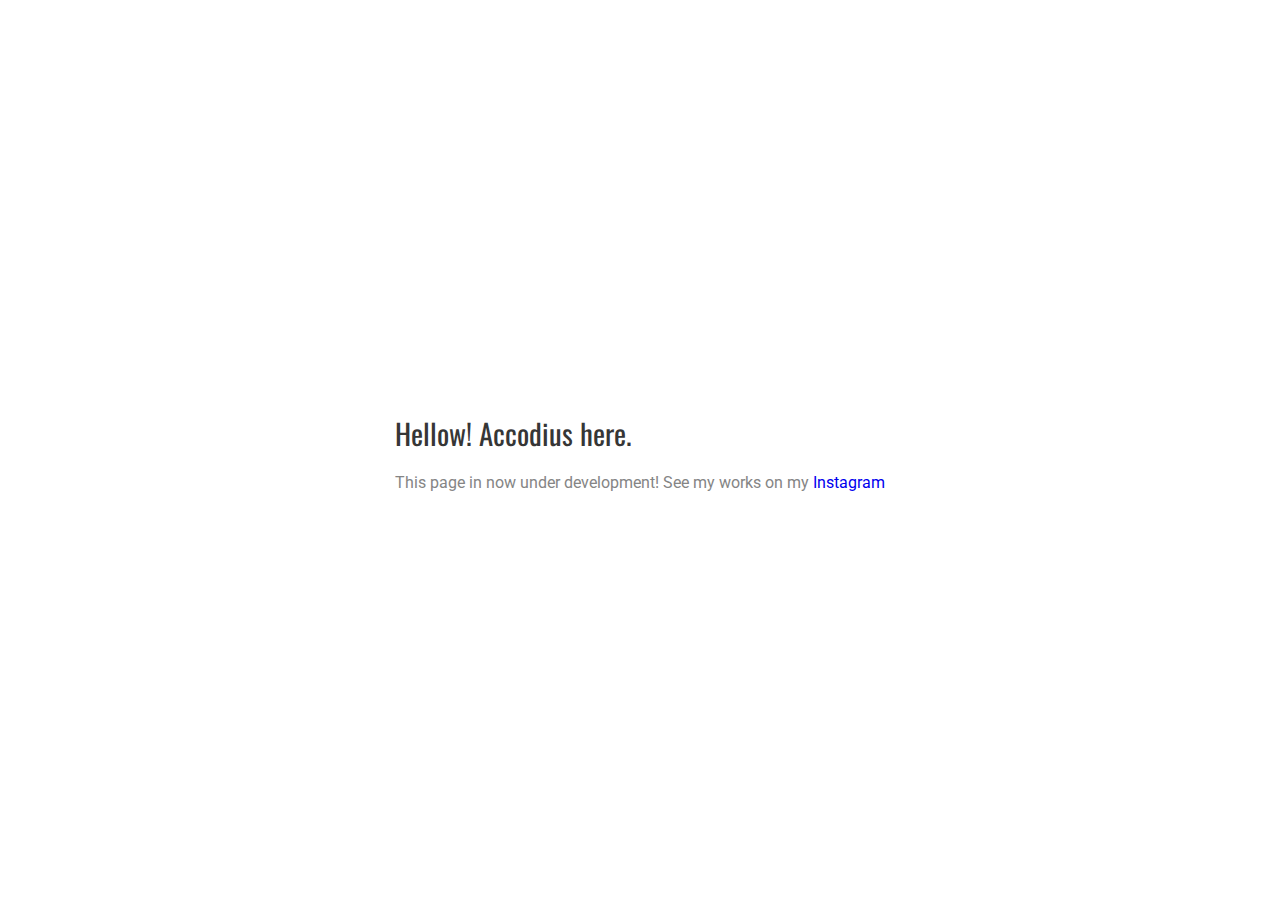
==== index.html @ 39abef61 "Wait page" ====
<!DOCTYPE html>
<html lang="en">

<head>
    <meta charset="UTF-8">
    <meta http-equiv="X-UA-Compatible" content="IE=edge">
    <meta name="viewport" content="width=device-width, initial-scale=1.0">

    <link rel="icon"
        href="data:image/svg+xml,<svg xmlns=%22http://www.w3.org/2000/svg%22 viewBox=%220 0 110 110%22><text y=%22.9em%22 font-size=%2290%22>🤙</text></svg>">
    <link rel="stylesheet" href="https://cdnjs.cloudflare.com/ajax/libs/font-awesome/5.15.3/css/all.min.css"
        integrity="sha512-iBBXm8fW90+nuLcSKlbmrPcLa0OT92xO1BIsZ+ywDWZCvqsWgccV3gFoRBv0z+8dLJgyAHIhR35VZc2oM/gI1w=="
        crossorigin="anonymous" />
    <link rel="stylesheet" href="css/index.css">

    <title>Accodius</title>
    <meta name="title" content="Accodius | Card">
    <meta name="description" content="👋 Hi, Accodius here! Here is our information, follow us!">

    <!-- Open Graph / Facebook -->
    <meta property="og:type" content="website">
    <meta property="og:url" content="https://vanviethieuanh.com/">
    <meta property="og:title" content="Accodius">
    <meta property="og:description" content="👋 Hi, Accodius here! Here is our information, follow us!">
    <!-- <meta property="og:image" content=""> -->

    <!-- Twitter -->
    <meta property="twitter:card" content="summary_large_image">
    <meta property="twitter:url" content="https://vanviethieuanh.com/">
    <meta property="twitter:title" content="Accodius">
    <meta property="twitter:description" content="👋 Hi, Accodius here! Here is our information, follow us!">
    <!-- <meta property="twitter:image" content=""> -->
</head>

<body>
    <main>
        <section class="call">
            <h1>
                Hellow! Accodius here.
            </h1>

            <p>This page in now under development! See my works on my <a href="https://www.instagram.com/accodius/">Instagram</a></p>
        </section>

        <section>

        </section>
    </main>
</body>

</html>
---- css/index.css ----
@import url("https://fonts.googleapis.com/css2?family=Oswald:wght@200;300;400;500;600;700&family=Roboto:ital,wght@0,100;0,300;0,400;0,500;0,700;0,900;1,100;1,300;1,400;1,500;1,700;1,900&display=swap");
@import url("https://fonts.googleapis.com/css2?family=Raleway:ital,wght@0,100;0,200;0,300;0,400;0,500;0,600;0,700;0,800;0,900;1,100;1,200;1,400;1,500;1,600;1,700;1,800;1,900&display=swap");
:root {
  --blue: #699BF7;
  --red: #FC5151;
  --light-yellow: #FFE100;
  --yellow: #FFCE42;
  --green: #2ECC71;
  --violet: #7D3CFF;
  --behance: #0057ff;
  --purple: #9B59B6;
}

::-webkit-scrollbar {
  width: 6px;
}

body {
  font-size: 16px;
  font-family: "Oswald", sans-serif;
  -webkit-box-sizing: border-box;
          box-sizing: border-box;
  margin: 0;
  padding: 0;
  border: 0;
  scrollbar-width: thin;
}

body * {
  -webkit-box-sizing: border-box;
          box-sizing: border-box;
}

h1 {
  font-size: 1.8rem;
  font-weight: 400;
  font-family: "Oswald", sans-serif;
  color: black;
}

h2 {
  font-family: "Oswald", sans-serif;
  font-weight: normal;
  color: black;
  font-size: 1.2rem;
}

h3 {
  font-weight: 300;
  font-family: "Oswald", sans-serif;
  color: #858585;
  font-size: 1.2rem;
}

p {
  font-family: "Roboto", sans-serif;
  color: #858585;
}

button {
  outline: none;
  height: 40px;
  border-radius: 0;
  border: solid 3px #000000;
  font-family: "Oswald", sans-serif;
  font-weight: normal;
  font-size: 1.2rem;
  line-height: 0;
  padding: 0 .5rem;
  padding-bottom: 6px;
  -webkit-box-shadow: inset 0 -6px 0 rgba(0, 0, 0, 0.2);
          box-shadow: inset 0 -6px 0 rgba(0, 0, 0, 0.2);
}

button:active {
  height: 34px;
  padding-bottom: 0;
  -webkit-box-shadow: none;
          box-shadow: none;
  -webkit-transform: translate(0, 6px);
          transform: translate(0, 6px);
}

.card {
  width: 280px;
  height: 343px;
  border: solid 3px black;
  border-radius: 10px;
  display: -ms-grid;
  display: grid;
  -ms-grid-rows: 280px auto;
      grid-template-rows: 280px auto;
  overflow: hidden;
  -webkit-transition: all .3s ease-in-out;
  transition: all .3s ease-in-out;
}

.card .illustration {
  display: -ms-grid;
  display: grid;
  place-content: center;
}

.card:hover {
  margin-top: -20px;
}

body {
  background-color: white;
  display: -webkit-box;
  display: -ms-flexbox;
  display: flex;
  -webkit-box-orient: vertical;
  -webkit-box-direction: normal;
      -ms-flex-direction: column;
          flex-direction: column;
  -webkit-box-align: center;
      -ms-flex-align: center;
          align-items: center;
  -webkit-box-pack: center;
      -ms-flex-pack: center;
          justify-content: center;
  gap: 2rem;
  height: 100vh;
}

a {
  text-decoration: none;
}

h1 {
  color: #363636;
}

h2 {
  font-size: 1.5rem;
  text-align: center;
  border-top: solid 3px;
  padding: 0;
  margin: auto;
  height: 100%;
  display: -ms-grid;
  display: grid;
  place-content: center;
}

.cards {
  display: -webkit-box;
  display: -ms-flexbox;
  display: flex;
  -webkit-box-orient: horizontal;
  -webkit-box-direction: normal;
      -ms-flex-direction: row;
          flex-direction: row;
  gap: 30px;
}

@-webkit-keyframes rotate {
  0% {
    -webkit-transform: rotate(0deg);
            transform: rotate(0deg);
  }
  50% {
    -webkit-transform: rotate(270deg);
            transform: rotate(270deg);
  }
  100% {
    -webkit-transform: rotate(0deg);
            transform: rotate(0deg);
  }
}

@keyframes rotate {
  0% {
    -webkit-transform: rotate(0deg);
            transform: rotate(0deg);
  }
  50% {
    -webkit-transform: rotate(270deg);
            transform: rotate(270deg);
  }
  100% {
    -webkit-transform: rotate(0deg);
            transform: rotate(0deg);
  }
}

@-webkit-keyframes satellite-back {
  0% {
    -webkit-transform: translate(-80px, 80px);
            transform: translate(-80px, 80px);
    visibility: visible;
  }
  50% {
    -webkit-transform: translate(0, 0);
            transform: translate(0, 0);
    visibility: hidden;
  }
  100% {
    -webkit-transform: translate(0, 0);
            transform: translate(0, 0);
    visibility: hidden;
  }
}

@keyframes satellite-back {
  0% {
    -webkit-transform: translate(-80px, 80px);
            transform: translate(-80px, 80px);
    visibility: visible;
  }
  50% {
    -webkit-transform: translate(0, 0);
            transform: translate(0, 0);
    visibility: hidden;
  }
  100% {
    -webkit-transform: translate(0, 0);
            transform: translate(0, 0);
    visibility: hidden;
  }
}

@-webkit-keyframes satellite-front {
  0% {
    -webkit-transform: translate(0, 0);
            transform: translate(0, 0);
    visibility: visible;
  }
  50% {
    -webkit-transform: translate(-80px, 80px);
            transform: translate(-80px, 80px);
    visibility: hidden;
  }
  100% {
    -webkit-transform: translate(-80px, 80px);
            transform: translate(-80px, 80px);
    visibility: hidden;
  }
}

@keyframes satellite-front {
  0% {
    -webkit-transform: translate(0, 0);
            transform: translate(0, 0);
    visibility: visible;
  }
  50% {
    -webkit-transform: translate(-80px, 80px);
            transform: translate(-80px, 80px);
    visibility: hidden;
  }
  100% {
    -webkit-transform: translate(-80px, 80px);
            transform: translate(-80px, 80px);
    visibility: hidden;
  }
}

#developer #circle {
  -webkit-transform-origin: 85px 66px;
          transform-origin: 85px 66px;
  -webkit-animation: rotate infinite 5s linear;
          animation: rotate infinite 5s linear;
}

#developer .satelite#front {
  -webkit-animation: satellite-front 3s ease-in-out forwards infinite;
          animation: satellite-front 3s ease-in-out forwards infinite;
  visibility: hidden;
  -webkit-animation-delay: 1.5s;
          animation-delay: 1.5s;
}

#developer .satelite#back {
  -webkit-animation: satellite-back 3s ease-in-out forwards infinite;
          animation: satellite-back 3s ease-in-out forwards infinite;
  visibility: hidden;
}

#accodius-avatar {
  background-color: #2e222f;
  background-size: 50%;
  background-position: center;
  background-repeat: no-repeat;
}
/*# sourceMappingURL=index.css.map */
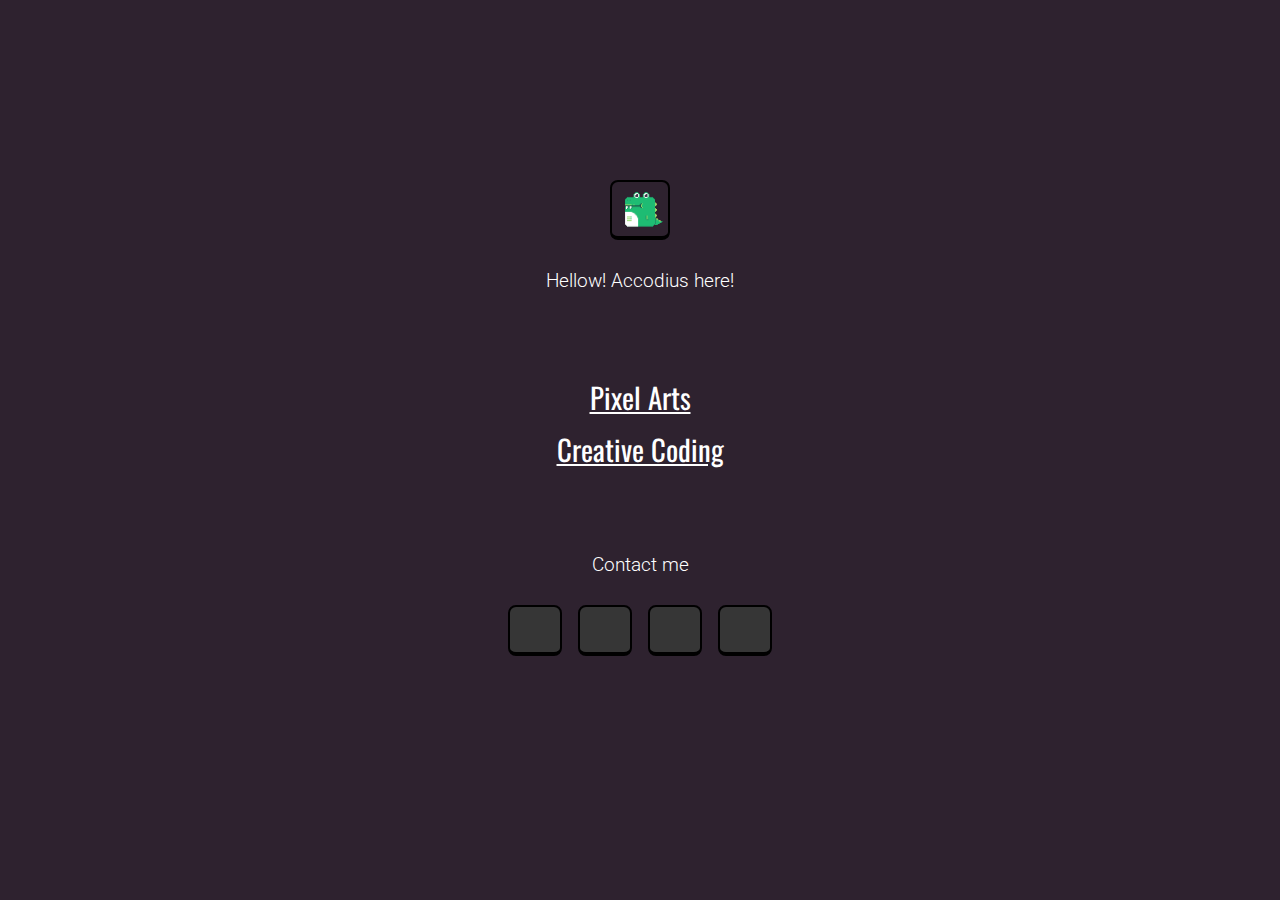
==== commit 43a7d861: "meta datas + navigation + index page" ====
--- a/index.html
+++ b/index.html
@@ -1,51 +1,123 @@
 <!DOCTYPE html>
 <html lang="en">
+    <head>
+        <meta charset="UTF-8" />
+        <meta http-equiv="X-UA-Compatible" content="IE=edge" />
+        <meta name="viewport" content="width=device-width, initial-scale=1.0" />
 
-<head>
-    <meta charset="UTF-8">
-    <meta http-equiv="X-UA-Compatible" content="IE=edge">
-    <meta name="viewport" content="width=device-width, initial-scale=1.0">
+        <link rel="icon" href="./icon.png" />
+        <link
+            rel="stylesheet"
+            href="https://cdnjs.cloudflare.com/ajax/libs/font-awesome/5.15.3/css/all.min.css"
+            integrity="sha512-iBBXm8fW90+nuLcSKlbmrPcLa0OT92xO1BIsZ+ywDWZCvqsWgccV3gFoRBv0z+8dLJgyAHIhR35VZc2oM/gI1w=="
+            crossorigin="anonymous"
+        />
+        <link rel="stylesheet" href="css/card.css" />
+        <link rel="stylesheet" href="css/index.css" />
 
-    <link rel="icon"
-        href="data:image/svg+xml,<svg xmlns=%22http://www.w3.org/2000/svg%22 viewBox=%220 0 110 110%22><text y=%22.9em%22 font-size=%2290%22>🤙</text></svg>">
-    <link rel="stylesheet" href="https://cdnjs.cloudflare.com/ajax/libs/font-awesome/5.15.3/css/all.min.css"
-        integrity="sha512-iBBXm8fW90+nuLcSKlbmrPcLa0OT92xO1BIsZ+ywDWZCvqsWgccV3gFoRBv0z+8dLJgyAHIhR35VZc2oM/gI1w=="
-        crossorigin="anonymous" />
-    <link rel="stylesheet" href="css/index.css">
+        <title>Accodius</title>
+        <meta name="title" content="Accodius | Card" />
+        <meta
+            name="description"
+            content="👋 Hi, Accodius here! Here is our information, follow us!"
+        />
 
-    <title>Accodius</title>
-    <meta name="title" content="Accodius | Card">
-    <meta name="description" content="👋 Hi, Accodius here! Here is our information, follow us!">
+        <!-- Open Graph / Facebook -->
+        <meta property="og:type" content="website" />
+        <meta property="og:url" content="https://vanviethieuanh.com/" />
+        <meta property="og:title" content="Accodius" />
+        <meta
+            property="og:description"
+            content="👋 Hi, Accodius here! Here is our information, follow us!"
+        />
+        <!-- <meta property="og:image" content=""> -->
 
-    <!-- Open Graph / Facebook -->
-    <meta property="og:type" content="website">
-    <meta property="og:url" content="https://vanviethieuanh.com/">
-    <meta property="og:title" content="Accodius">
-    <meta property="og:description" content="👋 Hi, Accodius here! Here is our information, follow us!">
-    <!-- <meta property="og:image" content=""> -->
+        <!-- Twitter -->
+        <meta property="twitter:card" content="summary_large_image" />
+        <meta property="twitter:url" content="https://vanviethieuanh.com/" />
+        <meta property="twitter:title" content="Accodius" />
+        <meta
+            property="twitter:description"
+            content="👋 Hi, Accodius here! Here is our information, follow us!"
+        />
+        <!-- <meta property="twitter:image" content=""> -->
+    </head>
 
-    <!-- Twitter -->
-    <meta property="twitter:card" content="summary_large_image">
-    <meta property="twitter:url" content="https://vanviethieuanh.com/">
-    <meta property="twitter:title" content="Accodius">
-    <meta property="twitter:description" content="👋 Hi, Accodius here! Here is our information, follow us!">
-    <!-- <meta property="twitter:image" content=""> -->
-</head>
+    <body>
+        <main>
+            <section id="greeting">
+                <div>
+                    <div id="accodius">
+                        <div
+                            id="avatar"
+                            style="background-image: url('./avatar.gif')"
+                        ></div>
+                    </div>
+                    <h3>Hellow! Accodius here!</h3>
+                </div>
+            </section>
 
-<body>
-    <main>
-        <section class="call">
-            <h1>
-                Hellow! Accodius here.
-            </h1>
+            <section id="navigations">
+                <a href="./pixel-art/"> <h1>Pixel Arts</h1> </a>
+                <a href="./creative-coding/"> <h1>Creative Coding</h1> </a>
+            </section>
 
-            <p>This page in now under development! See my works on my <a href="https://www.instagram.com/accodius/">Instagram</a></p>
-        </section>
+            <section id="contact">
+                <h3>Contact me</h3>
+                <div>
+                    <div class="dense">
+                        <a
+                            href="https://twitter.com/AccodiusdeVan"
+                            target="_blank"
+                        >
+                            <div class="platform fb" style="--color: #1da1f2">
+                                <div class="icon">
+                                    <i class="fab fa-twitter"></i>
+                                </div>
+                                <h2 class="title">Twitter</h2>
+                            </div>
+                        </a>
+                        <a
+                            href="https://www.instagram.com/accodius/"
+                            target="_blank"
+                        >
+                            <div class="platform fb" style="--color: #e4405f">
+                                <div class="icon">
+                                    <i class="fab fa-instagram"></i>
+                                </div>
+                                <h2 class="title">Instagram</h2>
+                            </div>
+                        </a>
+                        <a
+                            href="https://discord.com/users/accodius#0039"
+                            target="_blank"
+                        >
+                            <div class="platform fb" style="--color: #5865f2">
+                                <div class="icon">
+                                    <i class="fab fa-discord"></i>
+                                </div>
+                                <h2 class="title">Discord</h2>
+                            </div>
+                        </a>
+                        <a
+                            href="http://www.facebook.com/vanviethieuanh/"
+                            target="_blank"
+                        >
+                            <div
+                                class="platform small fb"
+                                style="--color: #4183f2"
+                            >
+                                <div class="icon">
+                                    <i class="fab fa-facebook-messenger"></i>
+                                </div>
+                                <h2 class="title">Messenger</h2>
+                            </div>
+                        </a>
+                    </div>
+                </div>
+            </section>
 
-        <section>
-
-        </section>
-    </main>
-</body>
-
-</html>+            <section></section>
+        </main>
+    </body>
+</html>
--- a/css/card.css
+++ b/css/card.css
@@ -0,0 +1,244 @@
+@import url("https://fonts.googleapis.com/css2?family=Oswald:wght@200;300;400;500;600;700&family=Roboto:ital,wght@0,100;0,300;0,400;0,500;0,700;0,900;1,100;1,300;1,400;1,500;1,700;1,900&display=swap");
+@import url("https://fonts.googleapis.com/css2?family=Raleway:ital,wght@0,100;0,200;0,300;0,400;0,500;0,600;0,700;0,800;0,900;1,100;1,200;1,400;1,500;1,600;1,700;1,800;1,900&display=swap");
+:root {
+  --blue: #699BF7;
+  --red: #FC5151;
+  --light-yellow: #FFE100;
+  --yellow: #FFCE42;
+  --green: #2ECC71;
+  --violet: #7D3CFF;
+  --behance: #0057ff;
+  --purple: #9B59B6;
+}
+
+::-webkit-scrollbar {
+  width: 6px;
+}
+
+body {
+  font-size: 16px;
+  font-family: "Oswald", sans-serif;
+  -webkit-box-sizing: border-box;
+          box-sizing: border-box;
+  margin: 0;
+  padding: 0;
+  border: 0;
+  scrollbar-width: thin;
+}
+
+body * {
+  -webkit-box-sizing: border-box;
+          box-sizing: border-box;
+}
+
+h1 {
+  font-size: 1.8rem;
+  font-weight: 400;
+  font-family: "Oswald", sans-serif;
+  color: black;
+}
+
+h2 {
+  font-family: "Oswald", sans-serif;
+  font-weight: normal;
+  color: black;
+  font-size: 1.2rem;
+}
+
+h3 {
+  font-weight: 300;
+  font-family: "Oswald", sans-serif;
+  color: #858585;
+  font-size: 1.2rem;
+}
+
+p {
+  font-family: "Roboto", sans-serif;
+  color: #858585;
+}
+
+button {
+  outline: none;
+  height: 40px;
+  border-radius: 0;
+  border: solid 3px #000000;
+  font-family: "Oswald", sans-serif;
+  font-weight: normal;
+  font-size: 1.2rem;
+  line-height: 0;
+  padding: 0 .5rem;
+  padding-bottom: 6px;
+  -webkit-box-shadow: inset 0 -6px 0 rgba(0, 0, 0, 0.2);
+          box-shadow: inset 0 -6px 0 rgba(0, 0, 0, 0.2);
+}
+
+button:active {
+  height: 34px;
+  padding-bottom: 0;
+  -webkit-box-shadow: none;
+          box-shadow: none;
+  -webkit-transform: translate(0, 6px);
+          transform: translate(0, 6px);
+}
+
+.card {
+  width: 280px;
+  height: 343px;
+  border: solid 3px black;
+  border-radius: 10px;
+  display: -ms-grid;
+  display: grid;
+  -ms-grid-rows: 280px auto;
+      grid-template-rows: 280px auto;
+  overflow: hidden;
+  -webkit-transition: all .3s ease-in-out;
+  transition: all .3s ease-in-out;
+}
+
+.card .illustration {
+  display: -ms-grid;
+  display: grid;
+  place-content: center;
+}
+
+.card:hover {
+  margin-top: -20px;
+}
+
+* {
+  -webkit-box-sizing: border-box;
+          box-sizing: border-box;
+}
+
+body {
+  background-color: #f9f9fa;
+  -webkit-box-sizing: border-box;
+          box-sizing: border-box;
+  display: -ms-grid;
+  display: grid;
+  place-items: center;
+  height: 100vh;
+  font-size: 16px;
+}
+
+main {
+  margin: 4rem auto;
+  padding: 0 2rem;
+  padding-bottom: 4rem;
+  width: auto;
+  max-width: 400px;
+  display: -ms-grid;
+  display: grid;
+  gap: 4rem;
+}
+
+h1 {
+  margin: 0;
+  font-family: "Oswald", sans-serif;
+  font-weight: 500;
+  font-size: 3rem;
+}
+
+a {
+  text-decoration: none;
+}
+
+.call {
+  text-align: center;
+}
+
+.call p {
+  margin: 7px;
+}
+
+.options {
+  display: -ms-grid;
+  display: grid;
+  -ms-grid-columns: (minmax(190px, 1fr))[auto-fill];
+      grid-template-columns: repeat(auto-fill, minmax(190px, 1fr));
+  gap: 1rem;
+}
+
+.dense {
+  -ms-grid-columns: (1fr)[4];
+      grid-template-columns: repeat(4, 1fr);
+  gap: 1rem;
+  display: -ms-grid;
+  display: grid;
+  margin-top: 20px;
+}
+
+.dense .platform {
+  height: 51px;
+  background-color: #363636;
+  -webkit-transition: all .2s ease-in-out;
+  transition: all .2s ease-in-out;
+}
+
+.dense .platform:hover {
+  background-color: var(--color);
+}
+
+.dense h2 {
+  display: none;
+}
+
+.platform {
+  color: white;
+  border: solid 3px #000000;
+  border-width: 2px 2px 4px 2px;
+  border-radius: 8px;
+  display: -ms-grid;
+  display: grid;
+  -ms-grid-columns: 50px auto;
+      grid-template-columns: 50px auto;
+  -webkit-box-align: center;
+      -ms-flex-align: center;
+          align-items: center;
+  background-color: var(--color);
+}
+
+.platform:active {
+  border-width: 2px;
+  -webkit-transform: translateY(2px);
+          transform: translateY(2px);
+}
+
+.platform h2 {
+  -webkit-user-select: none;
+     -moz-user-select: none;
+      -ms-user-select: none;
+          user-select: none;
+  color: inherit;
+  margin: .5rem 2rem;
+  margin-left: 0;
+}
+
+.platform .icon {
+  font-size: 1.2rem;
+  display: -ms-grid;
+  display: grid;
+  place-items: center;
+}
+
+.platform.email h2::after {
+  content: 'vanviethieuanh@gmail.com';
+}
+
+.platform.email h2.copied::after {
+  content: 'Copied to clipboard';
+}
+
+.platform.email:hover h2:not(.copied)::after {
+  content: 'Copy to clipboard';
+}
+
+@media (max-width: 768px) {
+  p {
+    width: auto;
+  }
+  .platform.email:hover h2::after {
+    content: 'Copied to clipboard';
+  }
+}
+/*# sourceMappingURL=card.css.map */--- a/css/index.css
+++ b/css/index.css
@@ -106,7 +106,18 @@
 }
 
 body {
-  background-color: white;
+  background-color: #2e222f;
+  display: -ms-grid;
+  display: grid;
+  place-items: center;
+  gap: 2rem;
+  height: 100vh;
+}
+
+main {
+  max-width: 900px;
+  margin: 0;
+  padding: 0;
   display: -webkit-box;
   display: -ms-flexbox;
   display: flex;
@@ -114,22 +125,28 @@
   -webkit-box-direction: normal;
       -ms-flex-direction: column;
           flex-direction: column;
-  -webkit-box-align: center;
-      -ms-flex-align: center;
-          align-items: center;
-  -webkit-box-pack: center;
-      -ms-flex-pack: center;
-          justify-content: center;
-  gap: 2rem;
-  height: 100vh;
+  -webkit-box-pack: start;
+      -ms-flex-pack: start;
+          justify-content: flex-start;
 }
 
 a {
   text-decoration: none;
-}
-
-h1 {
-  color: #363636;
+  color: #fff;
+}
+
+h1,
+h2,
+h3,
+h4,
+h5,
+h6 {
+  color: #fff;
+}
+
+h3 {
+  font-size: 1.2rem;
+  font-family: "Roboto", sans-serif;
 }
 
 h2 {
@@ -155,6 +172,89 @@
   gap: 30px;
 }
 
+section {
+  display: -webkit-box;
+  display: -ms-flexbox;
+  display: flex;
+  -webkit-box-align: center;
+      -ms-flex-align: center;
+          align-items: center;
+  -webkit-box-pack: center;
+      -ms-flex-pack: center;
+          justify-content: center;
+}
+
+section .dense {
+  margin: 0;
+}
+
+section#greeting > div {
+  display: -webkit-box;
+  display: -ms-flexbox;
+  display: flex;
+  -webkit-box-align: center;
+      -ms-flex-align: center;
+          align-items: center;
+  -webkit-box-pack: center;
+      -ms-flex-pack: center;
+          justify-content: center;
+  -webkit-box-orient: vertical;
+  -webkit-box-direction: normal;
+      -ms-flex-direction: column;
+          flex-direction: column;
+  gap: 10px;
+}
+
+section#contact {
+  display: -webkit-box;
+  display: -ms-flexbox;
+  display: flex;
+  -webkit-box-align: center;
+      -ms-flex-align: center;
+          align-items: center;
+  -webkit-box-pack: center;
+      -ms-flex-pack: center;
+          justify-content: center;
+  -webkit-box-orient: vertical;
+  -webkit-box-direction: normal;
+      -ms-flex-direction: column;
+          flex-direction: column;
+  gap: 10px;
+}
+
+section#navigations {
+  display: -webkit-box;
+  display: -ms-flexbox;
+  display: flex;
+  -webkit-box-align: center;
+      -ms-flex-align: center;
+          align-items: center;
+  -webkit-box-pack: center;
+      -ms-flex-pack: center;
+          justify-content: center;
+  -webkit-box-orient: vertical;
+  -webkit-box-direction: normal;
+      -ms-flex-direction: column;
+          flex-direction: column;
+  gap: 10px;
+}
+
+section#navigations h1 {
+  text-decoration: underline;
+}
+
+section #avatar {
+  height: 60px;
+  width: 60px;
+  background-color: #2e222f;
+  background-size: 100%;
+  background-position: center;
+  background-repeat: no-repeat;
+  border: solid 3px #000000;
+  border-width: 2px 2px 4px 2px;
+  border-radius: 8px;
+}
+
 @-webkit-keyframes rotate {
   0% {
     -webkit-transform: rotate(0deg);
